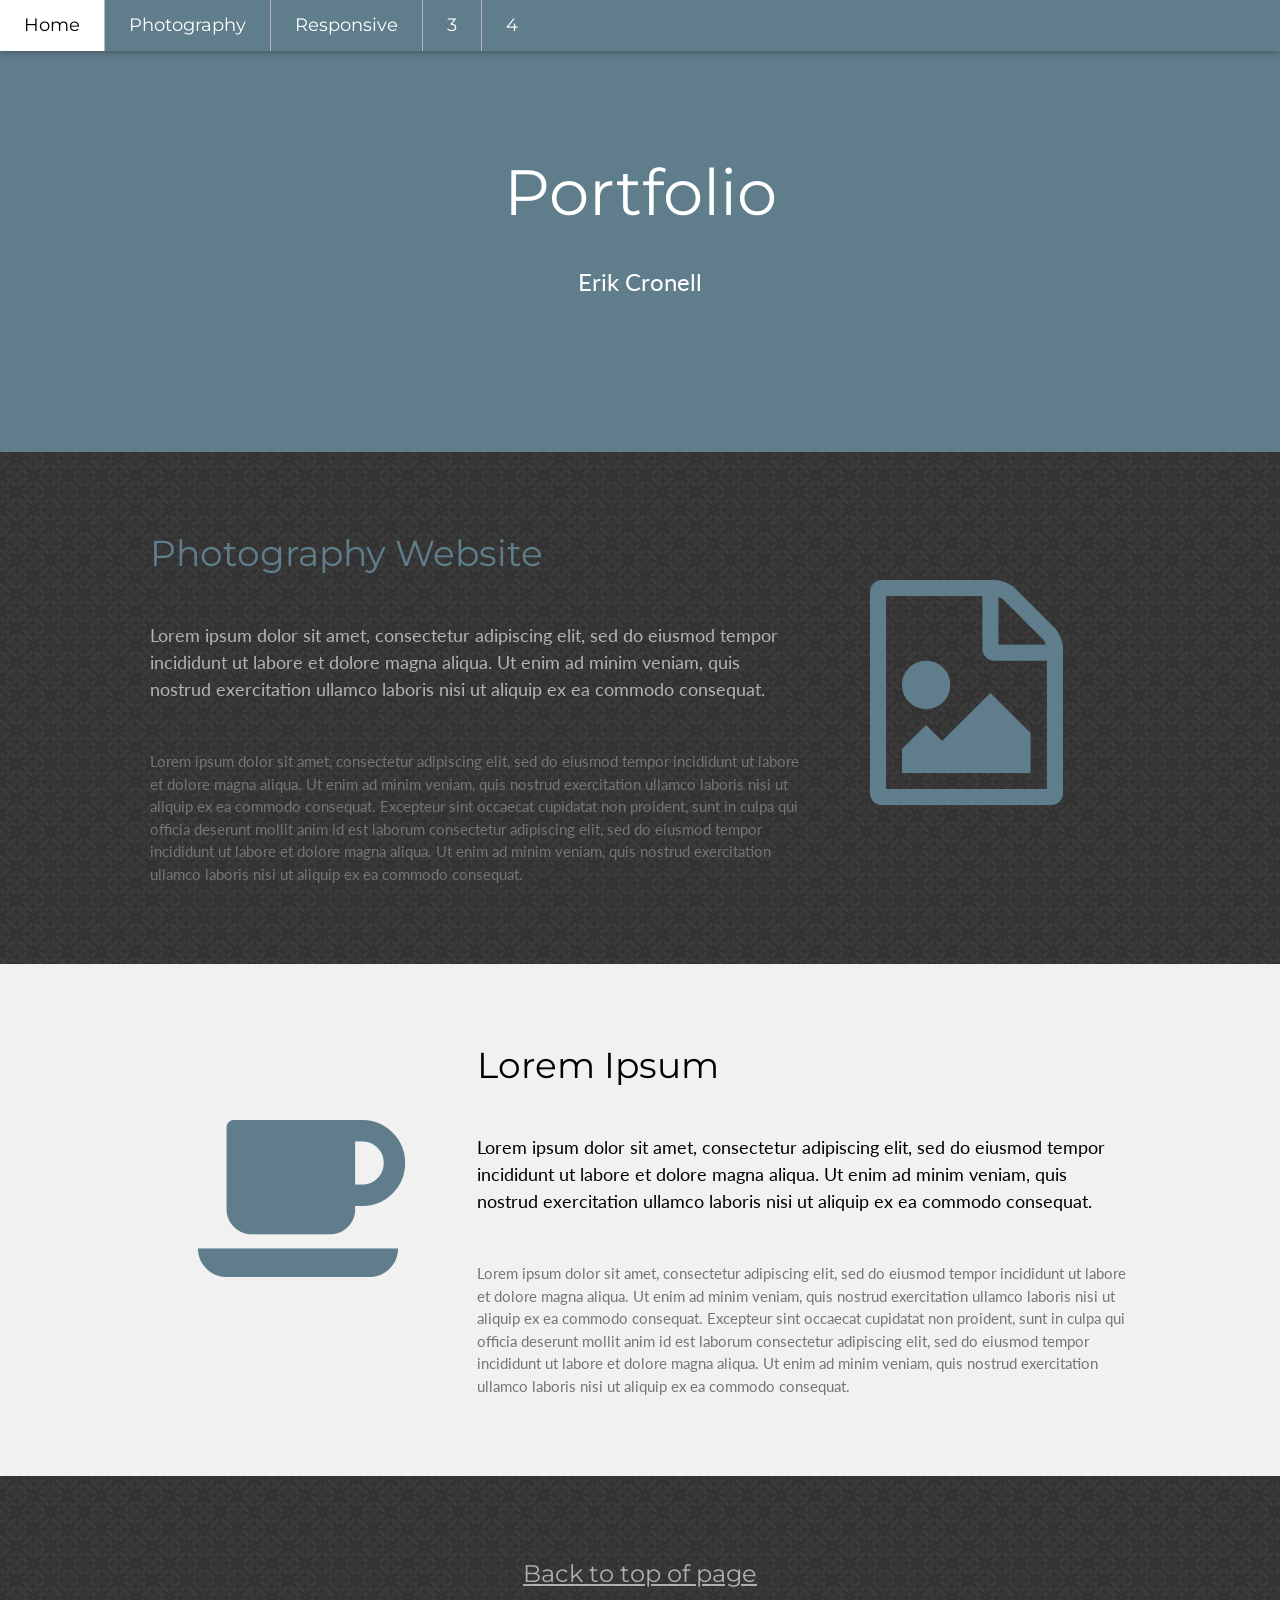
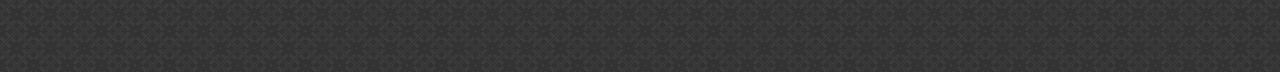
==== Final Project/home.html @ 349799b7 "First Upload" ====
<!DOCTYPE html>
<html>
<title>Portfolio</title>
<meta name="viewport" content="width=device-width, initial-scale=1">
<link rel="stylesheet" href="CSS/style2.css">
<link rel="stylesheet" href="CSS/style.css">
<link rel="stylesheet" href="http://www.w3schools.com/lib/w3.css">
<link rel="stylesheet" href="https://fonts.googleapis.com/css?family=Lato">
<link rel="stylesheet" href="https://fonts.googleapis.com/css?family=Montserrat">
<link rel="stylesheet" href="https://cdnjs.cloudflare.com/ajax/libs/font-awesome/4.7.0/css/font-awesome.min.css">
<link rel="stylesheet" href="CSS/font-awesome.css">

<style>
body,h1,h2,h3,h4,h5,h6 {font-family: "Lato", sans-serif}
.w3-navbar,h1,button {font-family: "Montserrat", sans-serif}
.fa-anchor,.fa-coffee {font-size:200px}
body {background-image: url(images/dark_embroidery.png)}
</style>
<body>
<a name="top"></a>
<!-- Navbar -->
<div class="w3-top">
  <ul class="w3-navbar w3-blue-grey w3-card-2 w3-left-align w3-large">
    <li class="w3-hide-medium w3-hide-large w3-opennav w3-right">
      <a class="w3-padding-large w3-hover-white w3-large w3-blue-grey" href="javascript:void(0);" onclick="myFunction()" title="Toggle Navigation Menu"><i class="fa fa-bars"></i></a>
    </li>
    <li><a href="index.html" class="w3-padding-large w3-white">Home</a></li>
    <li class="w3-hide-small"><a href="index.html" class="w3-padding-large w3-hover-white">Photography</a></li>
    <li class="w3-hide-small"><a href="#" class="w3-padding-large w3-hover-white">Responsive</a></li>
    <li class="w3-hide-small"><a href="#" class="w3-padding-large w3-hover-white">3</a></li>
    <li class="w3-hide-small"><a href="#" class="w3-padding-large w3-hover-white">4</a></li>
  </ul>

  <!-- Navbar on small screens -->
  <div id="navDemo" class="w3-hide w3-hide-large w3-hide-medium">
    <ul class="w3-navbar w3-left-align w3-large w3-black">
      <li><a class="w3-padding-large" href="/portfolio/photographywebsite/index.html">Photography Website</a></li>
      <li><a class="w3-padding-large" href="#">Responsive Website</a></li>
      <li><a class="w3-padding-large" href="#">3</a></li>
      <li><a class="w3-padding-large" href="#">4</a></li>
    </ul>
  </div>
</div>

<!-- Header -->
<header class="w3-container w3-blue-grey w3-center w3-padding-128">
  <h1 class="w3-margin w3-jumbo">Portfolio</h1>
  <p class="w3-xlarge">Erik Cronell</p>
</header>

<!-- First Grid -->
<div class="w3-row-padding w3-padding-64 w3-container">
  <div class="w3-content">
    <div class="w3-twothird">
      <h1 class="w3-text-blue-grey">Photography Website</h1>
      <h5 class="w3-padding-32 w3-text-light2-grey">Lorem ipsum dolor sit amet, consectetur adipiscing elit, sed do eiusmod tempor incididunt ut labore et dolore magna aliqua. Ut enim ad minim veniam, quis nostrud exercitation ullamco laboris nisi ut aliquip ex ea commodo consequat.</h5>

      <p class="w3-text-grey">Lorem ipsum dolor sit amet, consectetur adipiscing elit, sed do eiusmod tempor incididunt ut labore et dolore magna aliqua. Ut enim ad minim veniam, quis nostrud exercitation ullamco laboris nisi ut aliquip ex ea commodo consequat. Excepteur sint
        occaecat cupidatat non proident, sunt in culpa qui officia deserunt mollit anim id est laborum consectetur adipiscing elit, sed do eiusmod tempor incididunt ut labore et dolore magna aliqua. Ut enim ad minim veniam, quis nostrud exercitation ullamco
        laboris nisi ut aliquip ex ea commodo consequat.</p>
    </div>

    <div class="w3-third w3-center">
      <i class="fa fa-15x fa-file-image-o w3-padding-64 w3-text-blue-grey"></i>
    </div>
  </div>
</div>

<!-- Second Grid -->
<div class="w3-row-padding w3-light-grey w3-padding-64 w3-container">
  <div class="w3-content">
    <div class="w3-third w3-center">
      <i class="fa fa-coffee w3-padding-64 w3-text-blue-grey w3-margin-right"></i>
    </div>

    <div class="w3-twothird">
      <h1>Lorem Ipsum</h1>
      <h5 class="w3-padding-32">Lorem ipsum dolor sit amet, consectetur adipiscing elit, sed do eiusmod tempor incididunt ut labore et dolore magna aliqua. Ut enim ad minim veniam, quis nostrud exercitation ullamco laboris nisi ut aliquip ex ea commodo consequat.</h5>

      <p class="w3-text-grey">Lorem ipsum dolor sit amet, consectetur adipiscing elit, sed do eiusmod tempor incididunt ut labore et dolore magna aliqua. Ut enim ad minim veniam, quis nostrud exercitation ullamco laboris nisi ut aliquip ex ea commodo consequat. Excepteur sint
        occaecat cupidatat non proident, sunt in culpa qui officia deserunt mollit anim id est laborum consectetur adipiscing elit, sed do eiusmod tempor incididunt ut labore et dolore magna aliqua. Ut enim ad minim veniam, quis nostrud exercitation ullamco
        laboris nisi ut aliquip ex ea commodo consequat.</p>
    </div>
  </div>
</div>

<div class="w3-container w3-center w3-opacity w3-padding-64">
    <h1 class="w3-margin w3-xlarge w3-text-white"><a href="#top">Back to top of page</a></h1>
</div>

<script>
// Used to toggle the menu on small screens when clicking on the menu button
function myFunction() {
    var x = document.getElementById("navDemo");
    if (x.className.indexOf("w3-show") == -1) {
        x.className += " w3-show";
    } else { 
        x.className = x.className.replace(" w3-show", "");
    }
}
</script>

</body>
</html>
---- Final Project/CSS/style2.css ----
/* Add a gray right border to all list items, except the last item (last-child) */
li {
    border-right: 1px solid #bbb;
}

li:last-child {
    border-right: none;
}
---- Final Project/CSS/style.css ----
/* W3.CSS 2.83 Nov 2016 by Jan Egil and Borge Refsnes */
html{box-sizing:border-box}*,*:before,*:after{box-sizing:inherit}
/* Extract from normalize.css by Nicolas Gallagher and Jonathan Neal git.io/normalize */
html{-ms-text-size-adjust:100%;-webkit-text-size-adjust:100%}body{margin:0}
article,aside,details,figcaption,figure,footer,header,main,menu,nav,section,summary{display:block}
audio,canvas,progress,video{display:inline-block}progress{vertical-align:baseline}
audio:not([controls]){display:none;height:0}[hidden],template{display:none}
a{background-color:transparent;-webkit-text-decoration-skip:objects}
a:active,a:hover{outline-width:0}abbr[title]{border-bottom:none;text-decoration:underline;text-decoration:underline dotted}
dfn{font-style:italic}mark{background:#ff0;color:#000}
small{font-size:80%}sub,sup{font-size:75%;line-height:0;position:relative;vertical-align:baseline}
sub{bottom:-0.25em}sup{top:-0.5em}figure{margin:1em 40px}
img{border-style:none}svg:not(:root){overflow:hidden}
code,kbd,pre,samp{font-family:monospace,monospace;font-size:1em}
hr{box-sizing:content-box;height:0;overflow:visible}
button,input,select,textarea{font:inherit;margin:0}optgroup{font-weight:bold}
button,input{overflow:visible}button,select{text-transform:none}
button,html [type=button],[type=reset],[type=submit]{-webkit-appearance:button}
button::-moz-focus-inner, [type=button]::-moz-focus-inner, [type=reset]::-moz-focus-inner, [type=submit]::-moz-focus-inner{border-style:none;padding:0}
button:-moz-focusring, [type=button]:-moz-focusring, [type=reset]:-moz-focusring, [type=submit]:-moz-focusring{outline:1px dotted ButtonText}
fieldset{border:1px solid #c0c0c0;margin:0 2px;padding:.35em .625em .75em}
legend{color:inherit;display:table;max-width:100%;padding:0;white-space:normal}textarea{overflow:auto}
[type=checkbox],[type=radio]{padding:0}
[type=number]::-webkit-inner-spin-button,[type=number]::-webkit-outer-spin-button{height:auto}
[type=search]{-webkit-appearance:textfield;outline-offset:-2px}
[type=search]::-webkit-search-cancel-button,[type=search]::-webkit-search-decoration{-webkit-appearance:none}
::-webkit-input-placeholder{color:inherit;opacity:0.54}
::-webkit-file-upload-button{-webkit-appearance:button;font:inherit}
/* End extract */
html,body{font-family:Verdana,sans-serif;font-size:15px;line-height:1.5;}html{overflow-x:hidden}
h1,h2,h3,h4,h5,h6,.w3-slim,.w3-wide{font-family:"Segoe UI",Arial,sans-serif}
h1{font-size:36px}h2{font-size:30px}h3{font-size:24px}h4{font-size:20px}h5{font-size:18px}h6{font-size:16px}
.w3-serif{font-family:"Times New Roman",Times,serif}
h1,h2,h3,h4,h5,h6{font-weight:400;margin:10px 0}.w3-wide{letter-spacing:4px}
h1 a,h2 a,h3 a,h4 a,h5 a,h6 a{font-weight:inherit}
hr{border:0;border-top:1px solid #eee;margin:20px 0}
img{margin-bottom:-5px}a{color:inherit}
.w3-image{max-width:100%;height:auto}
.w3-table,.w3-table-all{border-collapse:collapse;border-spacing:0;width:100%;display:table}
.w3-table-all{border:1px solid #ccc}
.w3-bordered tr,.w3-table-all tr{border-bottom:1px solid #ddd}
.w3-striped tbody tr:nth-child(even){background-color:#f1f1f1}
.w3-table-all tr:nth-child(odd){background-color:#fff}
.w3-table-all tr:nth-child(even){background-color:#f1f1f1}
.w3-hoverable tbody tr:hover,.w3-ul.w3-hoverable li:hover{background-color:#ccc}
.w3-centered tr th,.w3-centered tr td{text-align:center}
.w3-table td,.w3-table th,.w3-table-all td,.w3-table-all th{padding:8px 8px;display:table-cell;text-align:left;vertical-align:top}
.w3-table th:first-child,.w3-table td:first-child,.w3-table-all th:first-child,.w3-table-all td:first-child{padding-left:16px}
.w3-btn,.w3-btn-block{border:none;display:inline-block;outline:0;padding:6px 16px;vertical-align:middle;overflow:hidden;text-decoration:none!important;color:#fff;background-color:#000;text-align:center;cursor:pointer;white-space:nowrap}
.w3-btn:hover,.w3-btn-block:hover,.w3-btn-floating:hover,.w3-btn-floating-large:hover{box-shadow:0 8px 16px 0 rgba(0,0,0,0.2),0 6px 20px 0 rgba(0,0,0,0.19)}
.w3-btn,.w3-btn-floating,.w3-btn-floating-large,.w3-closenav,.w3-opennav{-webkit-touch-callout:none;-webkit-user-select:none;-khtml-user-select:none;-moz-user-select:none;-ms-user-select:none;user-select:none}   
.w3-btn-floating,.w3-btn-floating-large{display:inline-block;text-align:center;color:#fff;background-color:#000;position:relative;overflow:hidden;z-index:1;padding:0;border-radius:50%;cursor:pointer;font-size:24px}
.w3-btn-floating{width:40px;height:40px;line-height:40px}.w3-btn-floating-large{width:56px;height:56px;line-height:56px}
.w3-disabled,.w3-btn:disabled,.w3-btn-floating:disabled,.w3-btn-floating-large:disabled{cursor:not-allowed;opacity:0.3}
.w3-btn.w3-disabled *,.w3-btn-block.w3-disabled,.w3-btn-floating.w3-disabled *,.w3-btn:disabled *,.w3-btn-floating:disabled *{pointer-events:none}
.w3-btn.w3-disabled:hover,.w3-btn-block.w3-disabled:hover,.w3-btn:disabled:hover,.w3-btn-floating.w3-disabled:hover,.w3-btn-floating:disabled:hover,
.w3-btn-floating-large.w3-disabled:hover,.w3-btn-floating-large:disabled:hover{box-shadow:none}
.w3-btn-group .w3-btn{float:left}.w3-btn-block{width:100%}
.w3-btn-bar .w3-btn{box-shadow:none;background-color:inherit;color:inherit;float:left}.w3-btn-bar .w3-btn:hover{background-color:#ccc}
.w3-badge,.w3-tag,.w3-sign{background-color:#000;color:#fff;display:inline-block;padding-left:8px;padding-right:8px;text-align:center}
.w3-badge{border-radius:50%}
ul.w3-ul{list-style-type:none;padding:0;margin:0}ul.w3-ul li{padding:6px 2px 6px 16px;border-bottom:1px solid #ddd}ul.w3-ul li:last-child{border-bottom:none}
.w3-tooltip,.w3-display-container{position:relative}.w3-tooltip .w3-text{display:none}.w3-tooltip:hover .w3-text{display:inline-block}
.w3-navbar{list-style-type:none;margin:0;padding:0;overflow:hidden}
.w3-navbar li{float:left}.w3-navbar li a,.w3-navitem,.w3-navbar li .w3-btn,.w3-navbar li .w3-input{display:block;padding:8px 16px}.w3-navbar li .w3-btn,.w3-navbar li .w3-input{border:none;outline:none;width:100%}
.w3-navbar li a:hover{color:#000;background-color:#ccc}
.w3-navbar .w3-dropdown-hover,.w3-navbar .w3-dropdown-click{position:static}
.w3-navbar .w3-dropdown-hover:hover,.w3-navbar .w3-dropdown-hover:first-child,.w3-navbar .w3-dropdown-click:hover{background-color:#ccc;color:#000}
.w3-navbar a,.w3-topnav a,.w3-sidenav a,.w3-dropdown-content a,.w3-accordion-content a,.w3-dropnav a{text-decoration:none!important}
.w3-navbar .w3-opennav.w3-right{float:right!important}.w3-topnav{padding:8px 8px}
.w3-topnav a{padding:0 8px;border-bottom:3px solid transparent;-webkit-transition:border-bottom .3s;transition:border-bottom .3s}
.w3-topnav a:hover{border-bottom:3px solid #fff}.w3-topnav .w3-dropdown-hover a{border-bottom:0}
.w3-opennav,.w3-closenav{color:inherit}.w3-opennav:hover,.w3-closenav:hover{cursor:pointer;opacity:0.8}
.w3-btn,.w3-btn-floating,.w3-dropnav a,.w3-btn-floating-large,.w3-btn-block,.w3-hover-shadow,.w3-hover-opacity,.w3-hover-opacity-off,.w3-hover-sepia,.w3-hover-grayscale,.w3-hover-greyscale,
.w3-navbar a,.w3-sidenav a,.w3-pagination li a,.w3-hoverable tbody tr,.w3-hoverable li,.w3-accordion-content a,.w3-dropdown-content a,.w3-dropdown-click:hover,.w3-dropdown-hover:hover,.w3-opennav,.w3-closenav,.w3-closebtn,
.w3-hover-amber,.w3-hover-aqua,.w3-hover-blue,.w3-hover-light-blue,.w3-hover-brown,.w3-hover-cyan,.w3-hover-blue-grey,.w3-hover-green,.w3-hover-light-green,.w3-hover-indigo,.w3-hover-khaki,.w3-hover-lime,.w3-hover-orange,.w3-hover-deep-orange,.w3-hover-pink,
.w3-hover-purple,.w3-hover-deep-purple,.w3-hover-red,.w3-hover-sand,.w3-hover-teal,.w3-hover-yellow,.w3-hover-white,.w3-hover-black,.w3-hover-grey,.w3-hover-light-grey,.w3-hover-dark-grey,.w3-hover-text-amber,.w3-hover-text-aqua,.w3-hover-text-blue,.w3-hover-text-light-blue,
.w3-hover-text-brown,.w3-hover-text-cyan,.w3-hover-text-blue-grey,.w3-hover-text-green,.w3-hover-text-light-green,.w3-hover-text-indigo,.w3-hover-text-khaki,.w3-hover-text-lime,.w3-hover-text-orange,.w3-hover-text-deep-orange,.w3-hover-text-pink,.w3-hover-text-purple,
.w3-hover-text-deep-purple,.w3-hover-text-red,.w3-hover-text-sand,.w3-hover-text-teal,.w3-hover-text-yellow,.w3-hover-text-white,.w3-hover-text-black,.w3-hover-text-grey,.w3-hover-text-light-grey,.w3-hover-text-dark-grey
{-webkit-transition:background-color .3s,color .15s,box-shadow .3s,opacity 0.3s,filter 0.3s;transition:background-color .3s,color .15s,box-shadow .3s,opacity 0.3s,filter 0.3s}
.w3-ripple:active{opacity:0.5}.w3-ripple{-webkit-transition:opacity 0s;transition:opacity 0s}
.w3-sidenav{height:100%;width:200px;background-color:#fff;position:fixed!important;z-index:1;overflow:auto}
.w3-sidenav a{padding:4px 2px 4px 16px}.w3-sidenav a:hover{background-color:#ccc}.w3-sidenav a,.w3-dropnav a{display:block}
.w3-sidenav .w3-dropdown-hover:hover,.w3-sidenav .w3-dropdown-hover:first-child,.w3-sidenav .w3-dropdown-click:hover,.w3-dropnav a:hover{background-color:#ccc;color:#000}
.w3-sidenav .w3-dropdown-hover,.w3-sidenav .w3-dropdown-click {width:100%}.w3-sidenav .w3-dropdown-hover .w3-dropdown-content,.w3-sidenav .w3-dropdown-click .w3-dropdown-content{min-width:100%}
.w3-main,#main{transition:margin-left .4s}
.w3-modal{z-index:3;display:none;padding-top:100px;position:fixed;left:0;top:0;width:100%;height:100%;overflow:auto;background-color:rgb(0,0,0);background-color:rgba(0,0,0,0.4)}
.w3-modal-content{margin:auto;background-color:#fff;position:relative;padding:0;outline:0;width:600px}.w3-closebtn{text-decoration:none;float:right;font-size:24px;font-weight:bold;color:inherit}
.w3-closebtn:hover,.w3-closebtn:focus{color:#000;text-decoration:none;cursor:pointer}
.w3-pagination{display:inline-block;padding:0;margin:0}.w3-pagination li{display:inline}
.w3-pagination li a{text-decoration:none;color:#000;float:left;padding:8px 16px}
.w3-pagination li a:hover{background-color:#ccc}
.w3-input-group,.w3-group{margin-top:24px;margin-bottom:24px}
.w3-input{padding:8px;display:block;border:none;border-bottom:1px solid #808080;width:100%}
.w3-label{color:#009688}.w3-input:not(:valid)~.w3-validate{color:#f44336}
.w3-select{padding:9px 0;width:100%;color:#000;border:1px solid transparent;border-bottom:1px solid #009688}
.w3-select select:focus{color:#000;border:1px solid #009688}.w3-select option[disabled]{color:#009688}
.w3-dropdown-click,.w3-dropdown-hover{position:relative;display:inline-block;cursor:pointer}
.w3-dropdown-hover:hover .w3-dropdown-content{display:block;z-index:1}
.w3-dropdown-content{cursor:auto;color:#000;background-color:#fff;display:none;position:absolute;min-width:160px;margin:0;padding:0}
.w3-dropdown-content a{padding:6px 16px;display:block}
.w3-dropdown-content a:hover{background-color:#ccc}
.w3-accordion {width:100%;cursor:pointer}
.w3-accordion-content{cursor:auto;display:none;position:relative;width:100%;margin:0;padding:0}
.w3-accordion-content a{padding:6px 16px;display:block}.w3-accordion-content a:hover{background-color:#ccc}
.w3-progress-container{width:100%;height:1.5em;position:relative;background-color:#f1f1f1}
.w3-progressbar{background-color:#757575;height:100%;position:absolute;line-height:inherit}
input[type=checkbox].w3-check,input[type=radio].w3-radio{width:24px;height:24px;position:relative;top:6px}
input[type=checkbox].w3-check:checked+.w3-validate,input[type=radio].w3-radio:checked+.w3-validate{color:#009688} 
input[type=checkbox].w3-check:disabled+.w3-validate,input[type=radio].w3-radio:disabled+.w3-validate{color:#aaa}
.w3-responsive{overflow-x:auto}
.w3-container:after,.w3-panel:after,.w3-row:after,.w3-row-padding:after,.w3-topnav:after,.w3-clear:after,.w3-btn-group:before,.w3-btn-group:after,.w3-btn-bar:before,.w3-btn-bar:after
{content:"";display:table;clear:both}
.w3-col,.w3-half,.w3-third,.w3-twothird,.w3-threequarter,.w3-quarter{float:left;width:100%}
.w3-col.s1{width:8.33333%}
.w3-col.s2{width:16.66666%}
.w3-col.s3{width:24.99999%}
.w3-col.s4{width:33.33333%}
.w3-col.s5{width:41.66666%}
.w3-col.s6{width:49.99999%}
.w3-col.s7{width:58.33333%}
.w3-col.s8{width:66.66666%}
.w3-col.s9{width:74.99999%}
.w3-col.s10{width:83.33333%}
.w3-col.s11{width:91.66666%}
.w3-col.s12,.w3-half,.w3-third,.w3-twothird,.w3-threequarter,.w3-quarter{width:99.99999%}
@media only screen and (min-width:601px){
.w3-col.m1{width:8.33333%}
.w3-col.m2{width:16.66666%}
.w3-col.m3,.w3-quarter{width:24.99999%}
.w3-col.m4,.w3-third{width:33.33333%}
.w3-col.m5{width:41.66666%}
.w3-col.m6,.w3-half{width:49.99999%}
.w3-col.m7{width:58.33333%}
.w3-col.m8,.w3-twothird{width:66.66666%}
.w3-col.m9,.w3-threequarter{width:74.99999%}
.w3-col.m10{width:83.33333%}
.w3-col.m11{width:91.66666%}
.w3-col.m12{width:99.99999%}}
@media only screen and (min-width:993px){
.w3-col.l1{width:8.33333%}
.w3-col.l2{width:16.66666%}
.w3-col.l3,.w3-quarter{width:24.99999%}
.w3-col.l4,.w3-third{width:33.33333%}
.w3-col.l5{width:41.66666%}
.w3-col.l6,.w3-half{width:49.99999%}
.w3-col.l7{width:58.33333%}
.w3-col.l8,.w3-twothird{width:66.66666%}
.w3-col.l9,.w3-threequarter{width:74.99999%}
.w3-col.l10{width:83.33333%}
.w3-col.l11{width:91.66666%}
.w3-col.l12{width:99.99999%}}
.w3-content{max-width:980px;margin:auto}
.w3-rest{overflow:hidden}
.w3-hide{display:none!important}.w3-show-block,.w3-show{display:block!important}.w3-show-inline-block{display:inline-block!important}
@media (max-width:600px){.w3-modal-content{margin:0 10px;width:auto!important}.w3-modal{padding-top:30px}}
@media (max-width:768px){.w3-modal-content{width:500px}.w3-modal{padding-top:50px}}
@media (min-width:993px){.w3-modal-content{width:900px}}
@media screen and (max-width:600px){.w3-topnav a{display:block}.w3-navbar li:not(.w3-opennav){float:none;width:100%!important}.w3-navbar li.w3-right{float:none!important}}	
@media screen and (max-width:600px){.w3-topnav .w3-dropdown-hover .w3-dropdown-content,.w3-navbar .w3-dropdown-click .w3-dropdown-content,.w3-navbar .w3-dropdown-hover .w3-dropdown-content{position:relative}}	
@media screen and (max-width:600px){.w3-topnav,.w3-navbar{text-align:center}}
@media (max-width:600px){.w3-hide-small{display:none!important}}
@media (max-width:992px) and (min-width:601px){.w3-hide-medium{display:none!important}}
@media (min-width:993px){.w3-hide-large{display:none!important}}
@media screen and (max-width:992px){.w3-sidenav.w3-collapse{display:none}.w3-main{margin-left:0!important;margin-right:0!important}}
@media screen and (min-width:993px){.w3-sidenav.w3-collapse{display:block!important}}
.w3-top,.w3-bottom{position:fixed;width:100%;z-index:1}.w3-top{top:0}.w3-bottom{bottom:0}
.w3-overlay{position:fixed;display:none;width:100%;height:100%;top:0;left:0;right:0;bottom:0;background-color:rgba(0,0,0,0.5);z-index:2}
.w3-left{float:left!important}.w3-right{float:right!important}
.w3-tiny{font-size:10px!important}.w3-small{font-size:12px!important}
.w3-medium{font-size:15px!important}.w3-large{font-size:18px!important}
.w3-xlarge{font-size:24px!important}.w3-xxlarge{font-size:36px!important}
.w3-xxxlarge{font-size:48px!important}.w3-jumbo{font-size:64px!important}
.w3-vertical{word-break:break-all;line-height:1;text-align:center;width:0.6em}
.w3-left-align{text-align:left!important}.w3-right-align{text-align:right!important}
.w3-justify{text-align:justify!important}.w3-center{text-align:center!important}
.w3-display-topleft{position:absolute;left:0;top:0}.w3-display-topright{position:absolute;right:0;top:0}
.w3-display-bottomleft{position:absolute;left:0;bottom:0}.w3-display-bottomright{position:absolute;right:0;bottom:0}
.w3-display-middle{position:absolute;top:50%;left:50%;transform:translate(-50%,-50%);-ms-transform:translate(-50%,-50%)}
.w3-display-left{position:absolute;top:50%;left:0%;transform:translate(0%,-50%);-ms-transform:translate(-0%,-50%)}
.w3-display-right{position:absolute;top:50%;right:0%;transform:translate(0%,-50%);-ms-transform:translate(0%,-50%)}
.w3-display-topmiddle{position:absolute;left:50%;top:0;transform:translate(-50%,0%);-ms-transform:translate(-50%,0%)}
.w3-display-bottommiddle{position:absolute;left:50%;bottom:0;transform:translate(-50%,0%);-ms-transform:translate(-50%,0%)}
.w3-circle{border-radius:50%!important}
.w3-round-small{border-radius:2px!important}.w3-round,.w3-round-medium{border-radius:4px!important}
.w3-round-large{border-radius:8px!important}.w3-round-xlarge{border-radius:16px!important}
.w3-round-xxlarge{border-radius:32px!important}.w3-round-jumbo{border-radius:64px!important}
.w3-border-0{border:0!important}.w3-border{border:1px solid #ccc!important}
.w3-border-top{border-top:1px solid #ccc!important}.w3-border-bottom{border-bottom:1px solid #ccc!important}
.w3-border-left{border-left:1px solid #ccc!important}.w3-border-right{border-right:1px solid #ccc!important}
.w3-margin{margin:16px!important}.w3-margin-0{margin:0!important}
.w3-margin-top{margin-top:16px!important}.w3-margin-bottom{margin-bottom:16px!important}
.w3-margin-left{margin-left:16px!important}.w3-margin-right{margin-right:16px!important}
.w3-section{margin-top:16px!important;margin-bottom:16px!important}
.w3-padding-tiny{padding:2px 4px!important}.w3-padding-small{padding:4px 8px!important}
.w3-padding-medium,.w3-padding,.w3-form{padding:8px 16px!important}
.w3-padding-large{padding:12px 24px!important}.w3-padding-xlarge{padding:16px 32px!important}
.w3-padding-xxlarge{padding:24px 48px!important}.w3-padding-jumbo{padding:32px 64px!important}
.w3-padding-4{padding-top:4px!important;padding-bottom:4px!important}
.w3-padding-8{padding-top:8px!important;padding-bottom:8px!important}
.w3-padding-12{padding-top:12px!important;padding-bottom:12px!important}
.w3-padding-16{padding-top:16px!important;padding-bottom:16px!important}
.w3-padding-24{padding-top:24px!important;padding-bottom:24px!important}
.w3-padding-32{padding-top:32px!important;padding-bottom:32px!important}
.w3-padding-48{padding-top:48px!important;padding-bottom:48px!important}
.w3-padding-64{padding-top:64px!important;padding-bottom:64px!important}
.w3-padding-128{padding-top:128px!important;padding-bottom:128px!important}
.w3-padding-0{padding:0!important}
.w3-padding-top{padding-top:8px!important}.w3-padding-bottom{padding-bottom:8px!important}
.w3-padding-left{padding-left:16px!important}.w3-padding-right{padding-right:16px!important}
.w3-topbar{border-top:6px solid #ccc!important}.w3-bottombar{border-bottom:6px solid #ccc!important}
.w3-leftbar{border-left:6px solid #ccc!important}.w3-rightbar{border-right:6px solid #ccc!important}
.w3-row-padding,.w3-row-padding>.w3-half,.w3-row-padding>.w3-third,.w3-row-padding>.w3-twothird,.w3-row-padding>.w3-threequarter,.w3-row-padding>.w3-quarter,.w3-row-padding>.w3-col{padding:0 8px}
.w3-spin{animation:w3-spin 2s infinite linear;-webkit-animation:w3-spin 2s infinite linear}
@-webkit-keyframes w3-spin{0%{-webkit-transform:rotate(0deg);transform:rotate(0deg)}100%{-webkit-transform:rotate(359deg);transform:rotate(359deg)}}
@keyframes w3-spin{0%{-webkit-transform:rotate(0deg);transform:rotate(0deg)}100%{-webkit-transform:rotate(359deg);transform:rotate(359deg)}}
.w3-container{padding:0.01em 16px}
.w3-panel{padding:0.01em 16px;margin-top:16px!important;margin-bottom:16px!important}
.w3-example{background-color:#f1f1f1;padding:0.01em 16px}
.w3-code,.w3-codespan{font-family:Consolas,"courier new";font-size:16px}
.w3-code{line-height:1.4;width:auto;background-color:#fff;padding:8px 12px;border-left:4px solid #4CAF50;word-wrap:break-word}
.w3-codespan{color:crimson;background-color:#f1f1f1;padding-left:4px;padding-right:4px;font-size:110%}
.w3-example,.w3-code{margin:20px 0}.w3-card{border:1px solid #ccc}
.w3-card-2,.w3-example{box-shadow:0 2px 4px 0 rgba(0,0,0,0.16),0 2px 10px 0 rgba(0,0,0,0.12)!important}
.w3-card-4,.w3-hover-shadow:hover{box-shadow:0 4px 8px 0 rgba(0,0,0,0.2),0 6px 20px 0 rgba(0,0,0,0.19)!important}
.w3-card-8{box-shadow:0 8px 16px 0 rgba(0,0,0,0.2),0 6px 20px 0 rgba(0,0,0,0.19)!important}
.w3-card-12{box-shadow:0 12px 16px 0 rgba(0,0,0,0.24),0 17px 50px 0 rgba(0,0,0,0.19)!important}
.w3-card-16{box-shadow:0 16px 24px 0 rgba(0,0,0,0.22),0 25px 55px 0 rgba(0,0,0,0.21)!important}
.w3-card-24{box-shadow:0 24px 24px 0 rgba(0,0,0,0.2),0 40px 77px 0 rgba(0,0,0,0.22)!important}
.w3-animate-fading{-webkit-animation:fading 10s infinite;animation:fading 10s infinite}
@-webkit-keyframes fading{0%{opacity:0}50%{opacity:1}100%{opacity:0}}
@keyframes fading{0%{opacity:0}50%{opacity:1}100%{opacity:0}}
.w3-animate-opacity{-webkit-animation:opac 0.8s;animation:opac 0.8s}
@-webkit-keyframes opac{from{opacity:0} to{opacity:1}}
@keyframes opac{from{opacity:0} to{opacity:1}}
.w3-animate-top{position:relative;-webkit-animation:animatetop 0.4s;animation:animatetop 0.4s}
@-webkit-keyframes animatetop{from{top:-300px;opacity:0} to{top:0;opacity:1}}
@keyframes animatetop{from{top:-300px;opacity:0} to{top:0;opacity:1}}
.w3-animate-left{position:relative;-webkit-animation:animateleft 0.4s;animation:animateleft 0.4s}
@-webkit-keyframes animateleft{from{left:-300px;opacity:0} to{left:0;opacity:1}}
@keyframes animateleft{from{left:-300px;opacity:0} to{left:0;opacity:1}}
.w3-animate-right{position:relative;-webkit-animation:animateright 0.4s;animation:animateright 0.4s}
@-webkit-keyframes animateright{from{right:-300px;opacity:0} to{right:0;opacity:1}}
@keyframes animateright{from{right:-300px;opacity:0} to{right:0;opacity:1}}
.w3-animate-bottom{position:relative;-webkit-animation:animatebottom 0.4s;animation:animatebottom 0.4s}
@-webkit-keyframes animatebottom{from{bottom:-300px;opacity:0} to{bottom:0px;opacity:1}}
@keyframes animatebottom{from{bottom:-300px;opacity:0} to{bottom:0;opacity:1}}
.w3-animate-zoom {-webkit-animation:animatezoom 0.6s;animation:animatezoom 0.6s}
@-webkit-keyframes animatezoom{from{-webkit-transform:scale(0)} to{-webkit-transform:scale(1)}}
@keyframes animatezoom{from{transform:scale(0)} to{transform:scale(1)}}
.w3-animate-input{-webkit-transition:width 0.4s ease-in-out;transition:width 0.4s ease-in-out}.w3-animate-input:focus{width:100%!important}
.w3-opacity,.w3-hover-opacity:hover{opacity:0.60;filter:alpha(opacity=60);-webkit-backface-visibility:hidden}
.w3-opacity-off,.w3-hover-opacity-off:hover{opacity:1;filter:alpha(opacity=100);-webkit-backface-visibility:hidden}
.w3-opacity-max{opacity:0.25;filter:alpha(opacity=25);-webkit-backface-visibility:hidden}
.w3-opacity-min{opacity:0.75;filter:alpha(opacity=75);-webkit-backface-visibility:hidden}
.w3-greyscale-max,.w3-grayscale-max,.w3-hover-greyscale:hover,.w3-hover-grayscale:hover{-webkit-filter:grayscale(100%);filter:grayscale(100%)}
.w3-greyscale,.w3-grayscale{-webkit-filter:grayscale(75%);filter:grayscale(75%)}
.w3-greyscale-min,.w3-grayscale-min{-webkit-filter:grayscale(50%);filter:grayscale(50%)}
.w3-sepia{-webkit-filter:sepia(75%);filter:sepia(75%)}
.w3-sepia-max,.w3-hover-sepia:hover{-webkit-filter:sepia(100%);filter:sepia(100%)}
.w3-sepia-min{-webkit-filter:sepia(50%);filter:sepia(50%)}
.w3-text-shadow{text-shadow:1px 1px 0 #444}.w3-text-shadow-white{text-shadow:1px 1px 0 #ddd}
.w3-transparent{background-color:transparent!important}
.w3-hover-none:hover{box-shadow:none!important;background-color:transparent!important}
/* Colors */
.w3-amber,.w3-hover-amber:hover{color:#000!important;background-color:#ffc107!important}
.w3-aqua,.w3-hover-aqua:hover{color:#000!important;background-color:#00ffff!important}
.w3-blue,.w3-hover-blue:hover{color:#fff!important;background-color:#2196F3!important}
.w3-light-blue,.w3-hover-light-blue:hover{color:#000!important;background-color:#87CEEB!important}
.w3-brown,.w3-hover-brown:hover{color:#fff!important;background-color:#795548!important}
.w3-cyan,.w3-hover-cyan:hover{color:#000!important;background-color:#00bcd4!important}
.w3-blue-grey,.w3-hover-blue-grey:hover,.w3-blue-gray,.w3-hover-blue-gray:hover{color:#fff!important;background-color:#607d8b!important}
.w3-green,.w3-hover-green:hover{color:#fff!important;background-color:#4CAF50!important}
.w3-light-green,.w3-hover-light-green:hover{color:#000!important;background-color:#8bc34a!important}
.w3-indigo,.w3-hover-indigo:hover{color:#fff!important;background-color:#3f51b5!important}
.w3-khaki,.w3-hover-khaki:hover{color:#000!important;background-color:#f0e68c!important}
.w3-lime,.w3-hover-lime:hover{color:#000!important;background-color:#cddc39!important}
.w3-orange,.w3-hover-orange:hover{color:#000!important;background-color:#ff9800!important}
.w3-deep-orange,.w3-hover-deep-orange:hover{color:#fff!important;background-color:#ff5722!important}
.w3-pink,.w3-hover-pink:hover{color:#fff!important;background-color:#e91e63!important}
.w3-purple,.w3-hover-purple:hover{color:#fff!important;background-color:#9c27b0!important}
.w3-deep-purple,.w3-hover-deep-purple:hover{color:#fff!important;background-color:#673ab7!important}
.w3-red,.w3-hover-red:hover{color:#fff!important;background-color:#f44336!important}
.w3-sand,.w3-hover-sand:hover{color:#000!important;background-color:#fdf5e6!important}
.w3-teal,.w3-hover-teal:hover{color:#fff!important;background-color:#009688!important}
.w3-yellow,.w3-hover-yellow:hover{color:#000!important;background-color:#ffeb3b!important}
.w3-white,.w3-hover-white:hover{color:#000!important;background-color:#fff!important}
.w3-black,.w3-hover-black:hover{color:#fff!important;background-color:#000!important}
.w3-grey,.w3-hover-grey:hover,.w3-gray,.w3-hover-gray:hover{color:#000!important;background-color:#9e9e9e!important}
.w3-light-grey,.w3-hover-light-grey:hover,.w3-light-gray,.w3-hover-light-gray:hover{color:#000!important;background-color:#f1f1f1!important}
.w3-dark-grey,.w3-hover-dark-grey:hover,.w3-dark-gray,.w3-hover-dark-gray:hover{color:#fff!important;background-color:#616161!important}
.w3-pale-red,.w3-hover-pale-red:hover{color:#000!important;background-color:#ffdddd!important}
.w3-pale-green,.w3-hover-pale-green:hover{color:#000!important;background-color:#ddffdd!important}
.w3-pale-yellow,.w3-hover-pale-yellow:hover{color:#000!important;background-color:#ffffcc!important}
.w3-pale-blue,.w3-hover-pale-blue:hover{color:#000!important;background-color:#ddffff!important}
.w3-text-amber,.w3-hover-text-amber:hover{color:#ffc107!important}
.w3-text-aqua,.w3-hover-text-aqua:hover{color:#00ffff!important}
.w3-text-blue,.w3-hover-text-blue:hover{color:#2196F3!important}
.w3-text-light-blue,.w3-hover-text-light-blue:hover{color:#87CEEB!important}
.w3-text-brown,.w3-hover-text-brown:hover{color:#795548!important}
.w3-text-cyan,.w3-hover-text-cyan:hover{color:#00bcd4!important}
.w3-text-blue-grey,.w3-hover-text-blue-grey:hover,.w3-text-blue-gray,.w3-hover-text-blue-gray:hover{color:#607d8b!important}
.w3-text-green,.w3-hover-text-green:hover{color:#4CAF50!important}
.w3-text-light-green,.w3-hover-text-light-green:hover{color:#8bc34a!important}
.w3-text-indigo,.w3-hover-text-indigo:hover{color:#3f51b5!important}
.w3-text-khaki,.w3-hover-text-khaki:hover{color:#b4aa50!important}
.w3-text-lime,.w3-hover-text-lime:hover{color:#cddc39!important}
.w3-text-orange,.w3-hover-text-orange:hover{color:#ff9800!important}
.w3-text-deep-orange,.w3-hover-text-deep-orange:hover{color:#ff5722!important}
.w3-text-pink,.w3-hover-text-pink:hover{color:#e91e63!important}
.w3-text-purple,.w3-hover-text-purple:hover{color:#9c27b0!important}
.w3-text-deep-purple,.w3-hover-text-deep-purple:hover{color:#673ab7!important}
.w3-text-red,.w3-hover-text-red:hover{color:#f44336!important}
.w3-text-sand,.w3-hover-text-sand:hover{color:#fdf5e6!important}
.w3-text-teal,.w3-hover-text-teal:hover{color:#009688!important}
.w3-text-yellow,.w3-hover-text-yellow:hover{color:#d2be0e!important}
.w3-text-white,.w3-hover-text-white:hover{color:#fff!important}
.w3-text-black,.w3-hover-text-black:hover{color:#000!important}
.w3-text-grey,.w3-hover-text-grey:hover,.w3-text-gray,.w3-hover-text-gray:hover{color:#757575!important}
.w3-text-light2-grey,.w3-hover-text-light2-grey:hover{color:#b3b3b3!important}
.w3-text-light-grey,.w3-hover-text-light-grey:hover,.w3-text-light-gray,.w3-hover-text-light-gray:hover{color:#f1f1f1!important}
.w3-text-dark-grey,.w3-hover-text-dark-grey:hover,.w3-text-dark-gray,.w3-hover-text-dark-gray:hover{color:#3a3a3a!important}
.w3-border-amber,.w3-hover-border-amber:hover{border-color:#ffc107!important}
.w3-border-aqua,.w3-hover-border-aqua:hover{border-color:#00ffff!important}
.w3-border-blue,.w3-hover-border-blue:hover{border-color:#2196F3!important}
.w3-border-light-blue,.w3-hover-border-light-blue:hover{border-color:#87CEEB!important}
.w3-border-brown,.w3-hover-border-brown:hover{border-color:#795548!important}
.w3-border-cyan,.w3-hover-border-cyan:hover{border-color:#00bcd4!important}
.w3-border-blue-grey,.w3-hover-blue-grey:hover,.w3-border-blue-gray,.w3-hover-blue-gray:hover{border-color:#607d8b!important}
.w3-border-green,.w3-hover-border-green:hover{border-color:#4CAF50!important}
.w3-border-light-green,.w3-hover-border-light-green:hover{border-color:#8bc34a!important}
.w3-border-indigo,.w3-hover-border-indigo:hover{border-color:#3f51b5!important}
.w3-border-khaki,.w3-hover-border-khaki:hover{border-color:#f0e68c!important}
.w3-border-lime,.w3-hover-border-lime:hover{border-color:#cddc39!important}
.w3-border-orange,.w3-hover-border-orange:hover{border-color:#ff9800!important}
.w3-border-deep-orange,.w3-hover-border-deep-orange:hover{border-color:#ff5722!important}
.w3-border-pink,.w3-hover-border-pink:hover{border-color:#e91e63!important}
.w3-border-purple,.w3-hover-border-purple:hover{border-color:#9c27b0!important}
.w3-border-deep-purple,.w3-hover-border-deep-purple:hover{border-color:#673ab7!important}
.w3-border-red,.w3-hover-border-red:hover{border-color:#f44336!important}
.w3-border-sand,.w3-hover-border-sand:hover{border-color:#fdf5e6!important}
.w3-border-teal,.w3-hover-border-teal:hover{border-color:#009688!important}
.w3-border-yellow,.w3-hover-border-yellow:hover{border-color:#ffeb3b!important}
.w3-border-white,.w3-hover-border-white:hover{border-color:#fff!important}
.w3-border-black,.w3-hover-border-black:hover{border-color:#000!important}
.w3-border-grey,.w3-hover-border-grey:hover,.w3-border-gray,.w3-hover-border-gray:hover{border-color:#9e9e9e!important}
.w3-border-light-grey,.w3-hover-border-light-grey:hover,.w3-border-light-gray,.w3-hover-border-light-gray:hover{border-color:#f1f1f1!important}
.w3-border-dark-grey,.w3-hover-border-dark-grey:hover,.w3-border-dark-gray,.w3-hover-border-dark-gray:hover{border-color:#616161!important}
.w3-border-pale-red,.w3-hover-border-pale-red:hover{border-color:#ffe7e7!important}.w3-border-pale-green,.w3-hover-border-pale-green:hover{border-color:#e7ffe7!important}
.w3-border-pale-yellow,.w3-hover-border-pale-yellow:hover{border-color:#ffffcc!important}.w3-border-pale-blue,.w3-hover-border-pale-blue:hover{border-color:#e7ffff!important}
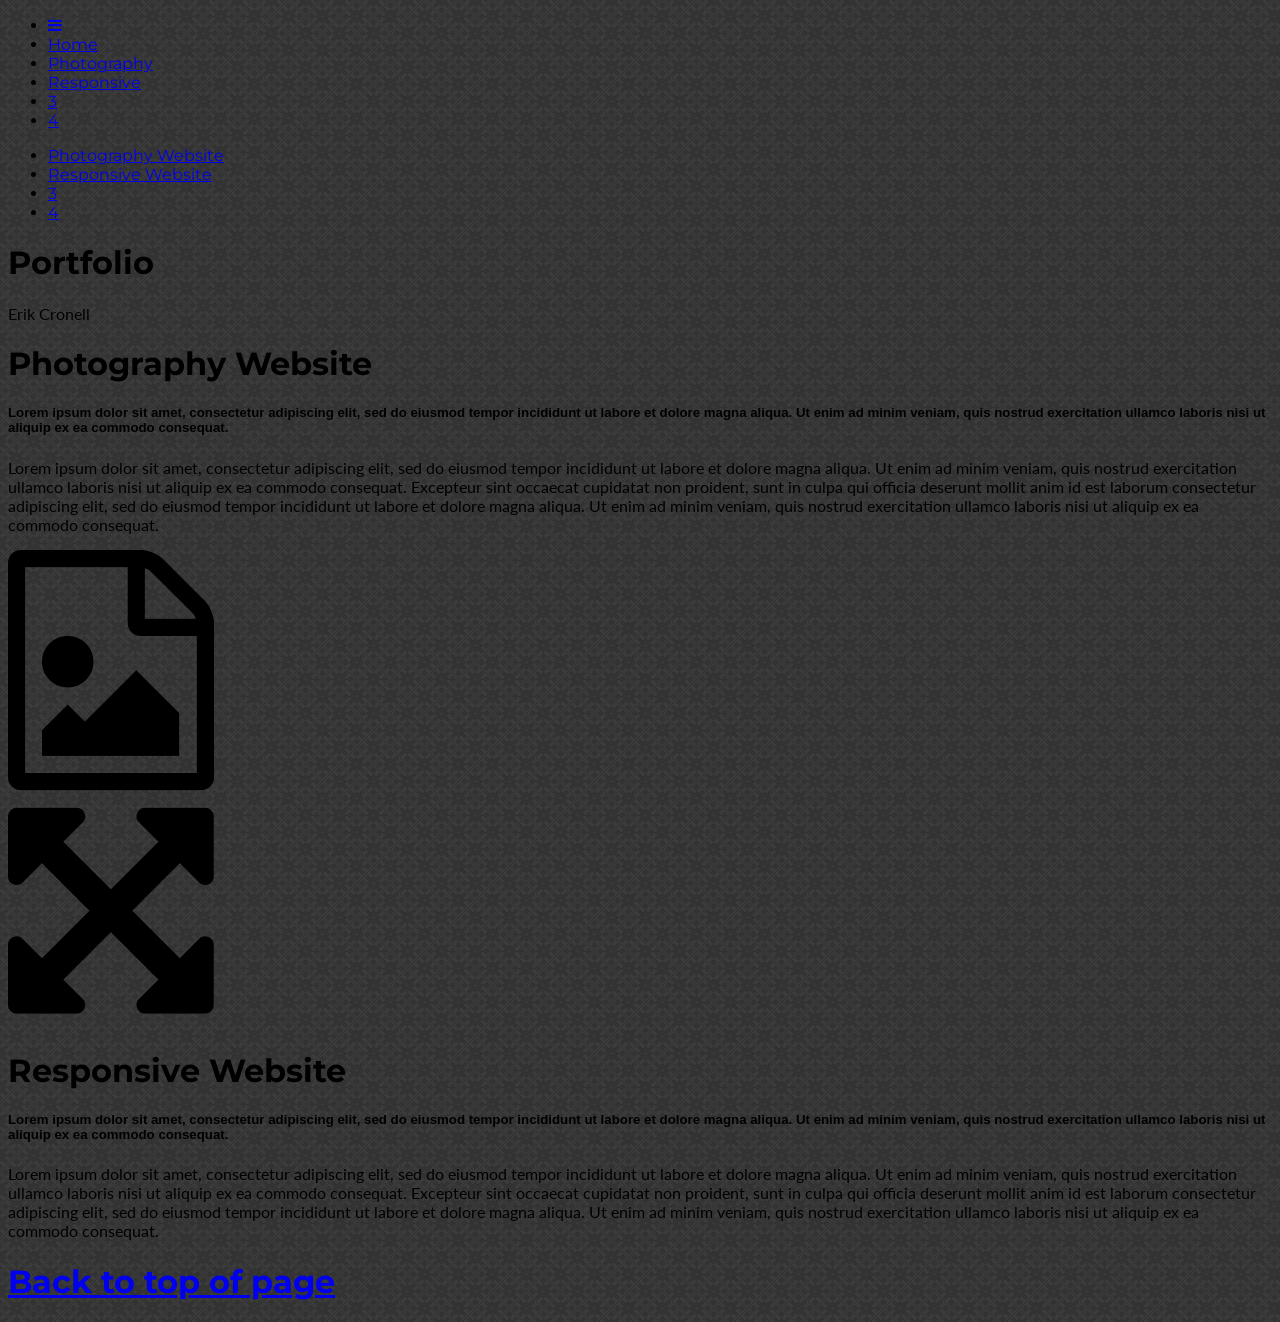
==== commit b5aca5a7: "s" ====
--- a/Final Project/home.html
+++ b/Final Project/home.html
@@ -1,9 +1,10 @@
 <!DOCTYPE html>
 <html>
+<head>
 <title>Portfolio</title>
 <meta name="viewport" content="width=device-width, initial-scale=1">
-<link rel="stylesheet" href="CSS/style2.css">
-<link rel="stylesheet" href="CSS/style.css">
+<link rel="stylesheet" href="style.css">
+<link rel="stylesheet" href="style2.css">
 <link rel="stylesheet" href="http://www.w3schools.com/lib/w3.css">
 <link rel="stylesheet" href="https://fonts.googleapis.com/css?family=Lato">
 <link rel="stylesheet" href="https://fonts.googleapis.com/css?family=Montserrat">
@@ -13,9 +14,9 @@
 <style>
 body,h1,h2,h3,h4,h5,h6 {font-family: "Lato", sans-serif}
 .w3-navbar,h1,button {font-family: "Montserrat", sans-serif}
-.fa-anchor,.fa-coffee {font-size:200px}
 body {background-image: url(images/dark_embroidery.png)}
 </style>
+</head>
 <body>
 <a name="top"></a>
 <!-- Navbar -->
@@ -24,9 +25,9 @@
     <li class="w3-hide-medium w3-hide-large w3-opennav w3-right">
       <a class="w3-padding-large w3-hover-white w3-large w3-blue-grey" href="javascript:void(0);" onclick="myFunction()" title="Toggle Navigation Menu"><i class="fa fa-bars"></i></a>
     </li>
-    <li><a href="index.html" class="w3-padding-large w3-white">Home</a></li>
-    <li class="w3-hide-small"><a href="index.html" class="w3-padding-large w3-hover-white">Photography</a></li>
-    <li class="w3-hide-small"><a href="#" class="w3-padding-large w3-hover-white">Responsive</a></li>
+    <li><a href="home.html" class="w3-padding-large w3-white">Home</a></li>
+    <li class="w3-hide-small"><a href="photography/index.html" class="w3-padding-large w3-hover-white">Photography</a></li>
+    <li class="w3-hide-small"><a href="Responsive Web Design/home.html" class="w3-padding-large w3-hover-white">Responsive</a></li>
     <li class="w3-hide-small"><a href="#" class="w3-padding-large w3-hover-white">3</a></li>
     <li class="w3-hide-small"><a href="#" class="w3-padding-large w3-hover-white">4</a></li>
   </ul>
@@ -34,8 +35,8 @@
   <!-- Navbar on small screens -->
   <div id="navDemo" class="w3-hide w3-hide-large w3-hide-medium">
     <ul class="w3-navbar w3-left-align w3-large w3-black">
-      <li><a class="w3-padding-large" href="/portfolio/photographywebsite/index.html">Photography Website</a></li>
-      <li><a class="w3-padding-large" href="#">Responsive Website</a></li>
+      <li><a class="w3-padding-large" href="photography/index.html">Photography Website</a></li>
+      <li><a class="w3-padding-large" href="Responsive Web Design/home.html">Responsive Website</a></li>
       <li><a class="w3-padding-large" href="#">3</a></li>
       <li><a class="w3-padding-large" href="#">4</a></li>
     </ul>
@@ -70,11 +71,11 @@
 <div class="w3-row-padding w3-light-grey w3-padding-64 w3-container">
   <div class="w3-content">
     <div class="w3-third w3-center">
-      <i class="fa fa-coffee w3-padding-64 w3-text-blue-grey w3-margin-right"></i>
+      <i class="fa fa-15x fa-arrows-alt w3-padding-64 w3-text-blue-grey w3-margin-right"></i>
     </div>
 
     <div class="w3-twothird">
-      <h1>Lorem Ipsum</h1>
+      <h1>Responsive Website</h1>
       <h5 class="w3-padding-32">Lorem ipsum dolor sit amet, consectetur adipiscing elit, sed do eiusmod tempor incididunt ut labore et dolore magna aliqua. Ut enim ad minim veniam, quis nostrud exercitation ullamco laboris nisi ut aliquip ex ea commodo consequat.</h5>
 
       <p class="w3-text-grey">Lorem ipsum dolor sit amet, consectetur adipiscing elit, sed do eiusmod tempor incididunt ut labore et dolore magna aliqua. Ut enim ad minim veniam, quis nostrud exercitation ullamco laboris nisi ut aliquip ex ea commodo consequat. Excepteur sint
@@ -83,7 +84,7 @@
     </div>
   </div>
 </div>
-
+<!-- Footer -->
 <div class="w3-container w3-center w3-opacity w3-padding-64">
     <h1 class="w3-margin w3-xlarge w3-text-white"><a href="#top">Back to top of page</a></h1>
 </div>
@@ -94,7 +95,7 @@
     var x = document.getElementById("navDemo");
     if (x.className.indexOf("w3-show") == -1) {
         x.className += " w3-show";
-    } else { 
+    } else {
         x.className = x.className.replace(" w3-show", "");
     }
 }
